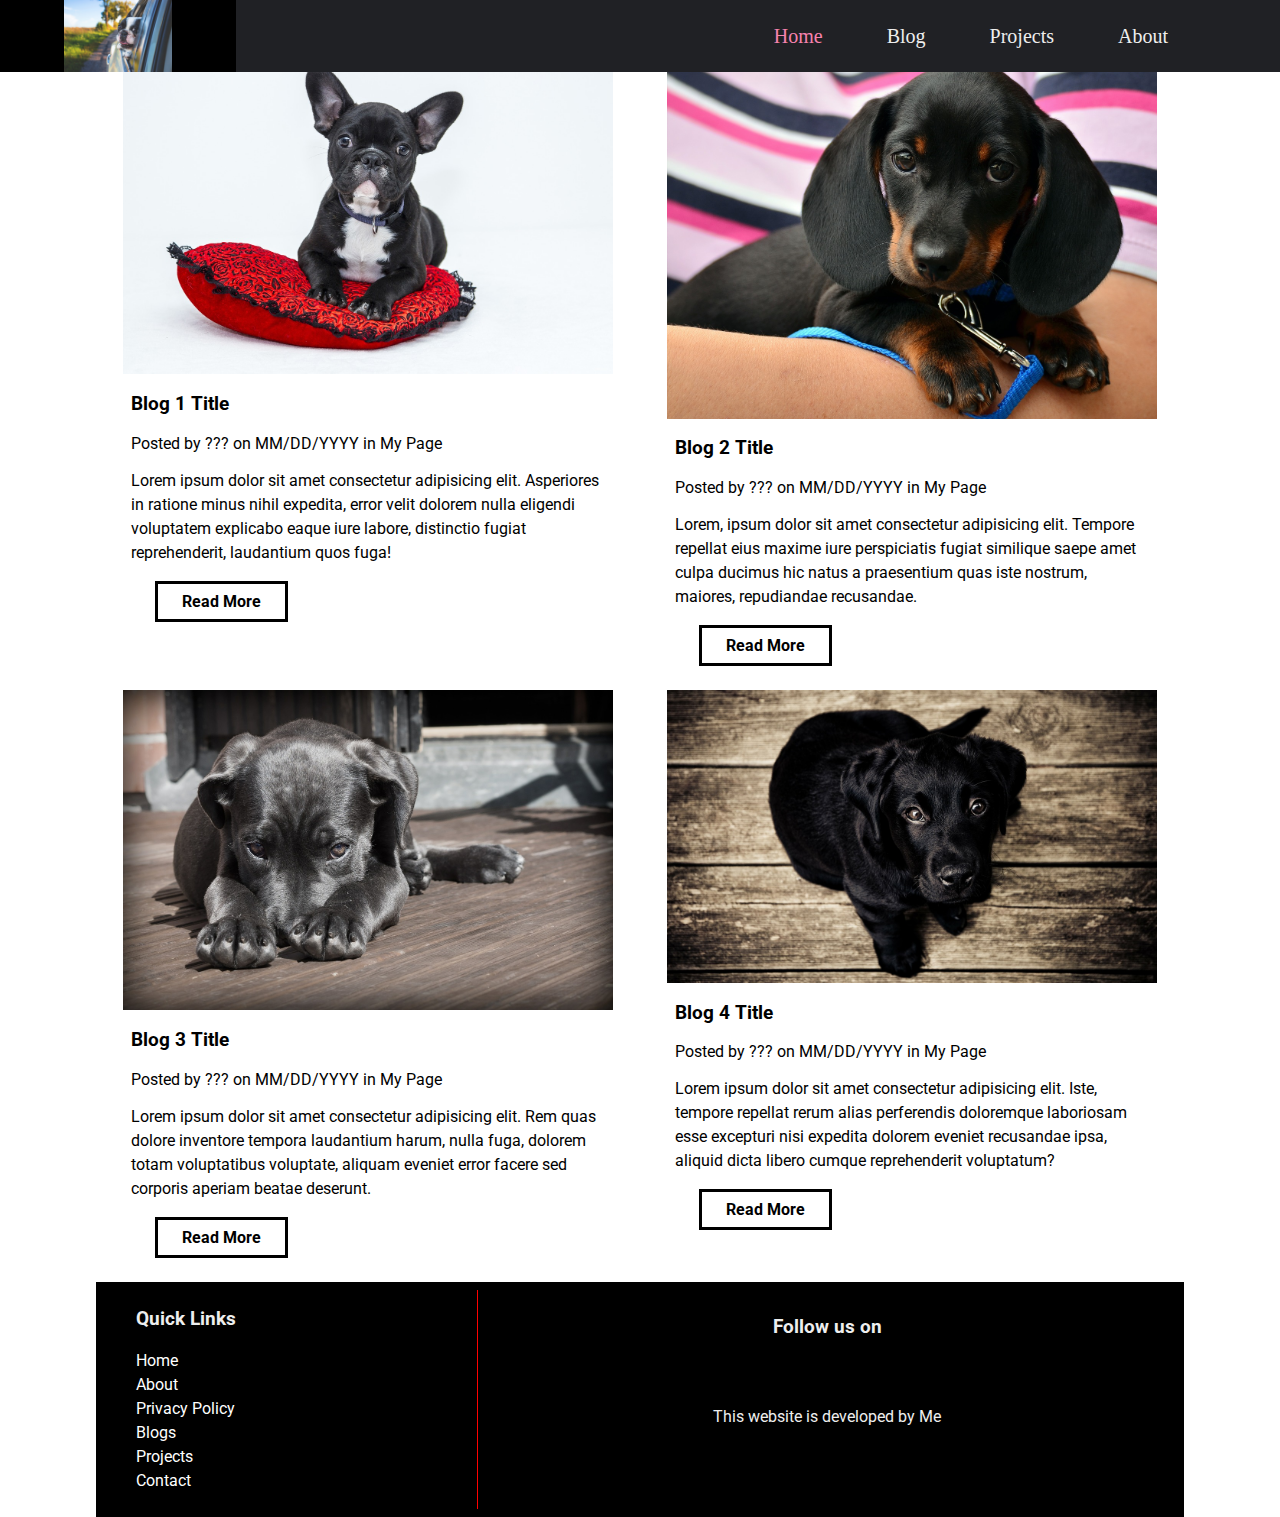
==== blogslist.html @ c9ae8914 "Added sub-pages, project cards & imgs." ====
<html lang="en">
<head>
  <meta charset="UTF-8">
  <meta name="viewport" content="width=device-width, initial-scale=1.0">
  <meta http-equiv="X-UA-Compatible" content="ie=edge">
  <!-- Fonts -->
  <link href="https://fonts.googleapis.com/css?family=Roboto|Roboto+Condensed|Roboto+Slab" rel="stylesheet">
  <!-- Icons -->
  <link rel="stylesheet" href="https://use.fontawesome.com/releases/v5.8.1/css/all.css" integrity="sha384-50oBUHEmvpQ+1lW4y57PTFmhCaXp0ML5d60M1M7uH2+nqUivzIebhndOJK28anvf" crossorigin="anonymous">
  <!-- CSS -->
  <link rel="stylesheet" href="style.css">
  <title>Word Press Tutorial</title>
</head>
<body>
  <!-- Slideout Menu -->
  <div id="slideout-menu">
    <ul>
      <li>
        <a href="#">Home</a>
      </li>
      <li>
        <a href="#">Blog</a>
      </li>
      <li>
        <a href="#">Projects</a>
      </li>
      <li>
        <a href="#">About</a>
      </li>
      <li>
        <input type="text" placeholder="Search Here">
        <br>
      </li>
    </ul>
  </div>
  <!-- NavBar -->
  <nav>
    <div id="logo-img">
      <a href="#">
        <img src="img/logo.jpg" alt="WP Tutorial Logo">
      </a>
    </div>
    <div id="menu-icon">
      <i class="fas fa-bars"></i>
    </div>
    <ul>
      <li>
        <a class="active" href="index.html">Home</a>
      </li>
      <li>
        <a href="blogslist.html">Blog</a>
      </li>
      <li>
        <a href="blogslist.html">Projects</a>
      </li>
      <li>
        <a href="about.html">About</a>
      </li>
      <li>
        <div id="search-icon">
          <i class="fas fa-search"></i>
        </div>
      </li>
    </ul>
  </nav>

  <div id="searchbox">
    <input type="text" placeholder="Search Here">
  </div>

  <main>
    <!-- Blogs Heading -->
    <h2 class="page-heading">Blogs</h2>

    <!-- Blog Cards -->
    <section>

      <!-- Card 1 -->
      <div class="card">
        <!-- Card Image -->
        <div class="card-image">
          <a href="blogpost.html">
            <img src="img/1.jpg" alt="Card Image">
          </a>
        </div>
        <!-- Card Text -->
        <div class="card-description">
          <a href="blogpost.html">
            <h3>Blog 1 Title</h3>
            <div class="card-meta">
              Posted by ??? on MM/DD/YYYY in 
              <a href="#">My Page</a>
            </div>
          </a>
          <p>
            Lorem ipsum dolor sit amet consectetur adipisicing elit. Asperiores in ratione minus nihil expedita, error velit dolorem nulla eligendi voluptatem explicabo eaque iure labore, distinctio fugiat reprehenderit, laudantium quos fuga!
          </p>
          <a href="blogpost.html" class="btn-readmore">Read More</a>
        </div>
      </div>

      <!-- Card 2 -->
      <div class="card">
        <!-- Card Image -->
        <div class="card-image">
          <a href="#">
            <img src="img/2.jpg" alt="Card Image">
            <!-- Image by <a href="https://pixabay.com/users/congerdesign-509903/?utm_source=link-attribution&amp;utm_medium=referral&amp;utm_campaign=image&amp;utm_content=1519374">congerdesign</a> from <a href="https://pixabay.com/?utm_source=link-attribution&amp;utm_medium=referral&amp;utm_campaign=image&amp;utm_content=1519374">Pixabay</a> -->
          </a>
        </div>
        <!-- Card Text -->
        <div class="card-description">
          <a href="#">
            <h3>Blog 2 Title</h3>
          </a>
          <div class="card-meta">
            Posted by ??? on MM/DD/YYYY in 
            <a href="#">My Page</a>
          </div>
          <p>
            Lorem, ipsum dolor sit amet consectetur adipisicing elit. Tempore repellat eius maxime iure perspiciatis fugiat similique saepe amet culpa ducimus hic natus a praesentium quas iste nostrum, maiores, repudiandae recusandae.
          </p>
          <a href="#" class="btn-readmore">Read More</a>
        </div>
      </div>

      <!-- Card 3 -->
      <div class="card">
        <!-- Card Image -->
        <div class="card-image">
          <a href="#">
          <img src="img/3.jpg" alt="Card Image">
          <!-- Image by <a href="https://pixabay.com/users/Winsker-31470/?utm_source=link-attribution&amp;utm_medium=referral&amp;utm_campaign=image&amp;utm_content=423398">Winsker</a> from <a href="https://pixabay.com/?utm_source=link-attribution&amp;utm_medium=referral&amp;utm_campaign=image&amp;utm_content=423398">Pixabay</a> -->
          </a>
        </div>
        <!-- Card Text -->
        <div class="card-description">
          <a href="#">
            <h3>Blog 3 Title</h3>
            <div class="card-meta">
              Posted by ??? on MM/DD/YYYY in 
              <a href="#">My Page</a>
            </div>
          </a>
          <p>
            Lorem ipsum dolor sit amet consectetur adipisicing elit. Rem quas dolore inventore tempora laudantium harum, nulla fuga, dolorem totam voluptatibus voluptate, aliquam eveniet error facere sed corporis aperiam beatae deserunt.
          </p>
          <a href="#" class="btn-readmore">Read More</a>
        </div>
      </div>

      <!-- Card 4 -->
      <div class="card">
        <!-- Card Image -->
        <div class="card-image">
          <a href="#">
            <img src="img/4.jpg" alt="Card Image">
          </a>
        </div>
        <!-- Card Text -->
        <div class="card-description">
          <a href="#">
            <h3>Blog 4 Title</h3>
            <div class="card-meta">
              Posted by ??? on MM/DD/YYYY in 
              <a href="#">My Page</a>
            </div>
          </a>
          <p>
            Lorem ipsum dolor sit amet consectetur adipisicing elit. Iste, tempore repellat rerum alias perferendis doloremque laboriosam esse excepturi nisi expedita dolorem eveniet recusandae ipsa, aliquid dicta libero cumque reprehenderit voluptatum?
          </p>
          <a href="#" class="btn-readmore">Read More</a>
        </div>
      </div>

    </section>

    <footer>

      <!-- Left side of footer -->
      <div id="left-footer">
        <h3>Quick Links</h3>
        <p>
          <ul>
            <li>
              <a href="#">Home</a>
            </li>
            <li>
              <a href="#">About</a>
            </li>
            <li>
              <a href="#">Privacy Policy</a>
            </li>
            <li>
              <a href="#">Blogs</a>
            </li>
            <li>
              <a href="#">Projects</a>
            </li>
            <li>
              <a href="#">Contact</a>
            </li>
          </ul>
        </p>
      </div>

      <!-- Right side of footer -->
      <div id="right-footer">
        <h3>Follow us on</h3>
        <div id="social-media-footer">
          <ul>
            <li>
              <a href="#">
                <i class="fab fa-facebook"></i>
              </a>
            </li>
            <li>
              <a href="#">
                <i class="fab fa-youtube"></i>
              </a>
            </li>
            <li>
              <a href="#">
                <i class="fab fa-github"></i>
              </a>
            </li>
          </ul>
        </div>
        <p>
          This website is developed by Me
        </p>
      </div>

    </footer>

  </main>
  <script src="main.js"></script>
</body>
</html>
---- style.css ----
body {
  font-family: 'Roboto', sans-serif;
  margin: 0;
}

h1 {
  padding: 8px;
  background: rgba(255, 0, 0, 0.8);
  border-radius: 8px;
  margin: 0;
  font-size: 64px;
  font-family: 'Roboto Slab', serif;
}

p {
  line-height: 1.5;
}

main {
  margin: 0 auto;
}

a {
  text-decoration: none;
  color: black;
}

a:hover {
  text-decoration: underline;
}

#banner {
  height: 100vh;
  display: flex;
  align-items: center;
  justify-content: center;
  flex-direction: column;
  background: rgba(0, 0, 0, 0.2) url('img/logo.jpg');
  background-size: cover;
  background-attachment: fixed;
  background-position: center;
  background-blend-mode: overlay;
  color: white;
}

/* Inputs */
input,
textarea {
  height: 32px;
  padding: 0px;
  font-family: 'Roboto Condensed, sans-serif';
  font-size: 20px;
  border: none;
  box-shadow: inset 8px 3px 18px -4px rgba(0, 0, 0, 0.4);
}

input:focus,
textarea:focus {
  outline: none;
}

#banner h3 {
  background: black;
  border-radius: 8px;
  padding: 0 24px;
  font-size: 24px;
}

/* Searchbox */
#searchbox {
  position: fixed;
  right: 0;
  top: 24px;
  width: 500px;
  pointer-events: none;
  z-index: 50;
  transition: 0.4s;
}

#searchbox input {
  height: 48px;
  width: 100%;
}

/* Navigation */
nav {
  height: 72px;
  background: #202125;
  width: 100%;
  margin: 0;
  position: fixed;
  font-family: 'Roboto Condensed, sans-serif';
  font-size: 20px;
  display: flex;
  justify-content: space-between;
  padding: 0 16px 0 0;
  box-sizing: border-box;
  z-index: 100;
}

nav a {
  padding: 0 32px;
  color: #eee;
  transition: 0.4s;
}

nav a:hover {
  text-decoration: none;
  color: red;
}

nav ul {
  display: flex;
  list-style: none;
  justify-content: space-around;
  align-items: center;
  height: 100%;
  margin: 0;
}

.active {
  color: #f783ae;
}

#logo-img {
  display: flex;
  height: 100%;
  background: #111;
  padding: 0 32px;
  align-items: center;
  color: white;
  transition: 0.4s;
}

#logo-img img {
  height: 100%;
}

#logo-img:hover {
  background: black;
}

#menu-icon {
  height: 100%;
  font-size: 28px;
  padding: 0 4px;
  color: #eee;
  display: none;
  align-items: center;
}

/* Search Icon */
#search-icon {
  color: white;
  padding: 0 32px;
  cursor: pointer;
  transition: 0.4s;
}

#search-icon:hover {
  color: red;
}

/* Slideout Menu */
#slideout-menu {
  display: none;
  background-color: #2d3436;
  z-index: 100;
  position: fixed;
  transition: 1s;
  margin-top: 72px;
  width: 100%;
  text-align: center;
  opacity: 0;
  pointer-events: none;
}

#slideout-menu ul {
  list-style: none;
  padding: 0 32px;
}

#slideout-menu ul li {
  padding: 8px;
}

#slideout-menu a {
  font-family: 'Roboto Condensed, sans-serif';
  font-size: 20px;
  color: white;
}

#slideout-menu input {
  width: 85%;
  padding: 8px;
  font-family: 'Roboto Condensed, sans-serif';
  font-size: 20px;
  text-align: center;
}

/* Sections */
section {
  display: flex;
  justify-content: space-around;
  flex-wrap: wrap;
}

.section-heading {
  font-size: 32px;
  font-family: 'Roboto Condensed, sans-serif';
  border-left: 3px solid black;
  border-right: 3px solid black;
  transition: all 0.4s;
  display: inline-block;
  padding: 4px 32px;
}

.section-heading:hover {
  padding: 4px 48px;
  background-color: red;
}

/* Section Source */
#section-source p {
  padding: 8px;
  text-align: center;
}

#section-source a {
  margin: 8px;
  text-align: center;
}

/* Section Cards */
.card-image {
  transition: 0.4s;
}

.card-image:hover {
  box-shadow: 0 10px 6px -6px #777;
}

.card .card-description {
  padding: 0 8px;
}

/* Button "Read More" */
.btn-readmore {
  padding: 8px 24px;
  border: 3px solid black;
  transition: 0.4s;
  display: inline-block;
  margin-bottom: 24px;
  margin-left: 24px;
  font-weight: bold;
  cursor: pointer;
  background: white;
}

.btn-readmore:hover {
  background-color: red;
  text-decoration: none;
  padding: 8px 64px 8px 24px;
  color: white;
}

/* Footer */
footer {
  background-color: black;
  padding: 8px;
  color: #eee;
  display: flex;
}

footer a {
  color: white;
}

footer #left-footer {
  flex: 1;
  border-right: 1px solid red;
  padding-left: 32px;
}

footer #left-footer ul {
  padding: 0;
  list-style: none;
  line-height: 1.5;
}

footer #right-footer {
  flex: 2;
  padding: 8px;
  text-align: center;
}

footer #social-media-footer a {
  color: white;
  transition: 0.4s;
}

footer #social-media-footer ul {
  display: flex;
  list-style: none;
  justify-content: center;
  padding: 0;
}

footer #social-media-footer ul li {
  font-size: 48px;
  padding: 16px;
  transition: 0.4s;
}

footer #social-media-footer ul li:hover a {
  color: red;
}

/* Media Queries */
@media(max-width: 900px) {
  nav ul {
    display: none;
  }
  #menu-icon {
    display: flex;
  }
  #slideout-menu {
    display: block;
  }
  #searchbox {
    display: none;
  }
}

@media(max-width: 719px) {
  main {
    width: 95%;
  }
  section {
    flex-direction: column;
  }
  .card,
  .card-image img {
    width: 100%;
  }
  footer {
    flex-direction: column;
    text-align: center;
  }
  footer #left-footer {
    flex: 1;
    border-right: 0;
    padding-left: 0;
  }
  footer #right-footer {
    background-color: #eee;
    color: black;
  }
  footer #right-footer a {
    color: black;
  }
  footer #social-media-footer a {
    color: black;
    transition: 0.4s;
  }
}

@media(max-width: 600px) {
  main {
    width: 100%;
  }
  h1 {
    font-size: 48px;
  }
  #banner h3 {
    font-size: 20px;
  }
  .card {
    text-align: center;
  }
  #logo-img {
    padding: 0;
  }
}

@media(min-width: 720px) {
  main{
    width: 95%;
  }
  .card {
    width: 45%;
  }
  .card .card-image img {
    width: 100%;
  }
}

@media(min-width: 1200px) {
  main {
    width: 85%;
  }
}
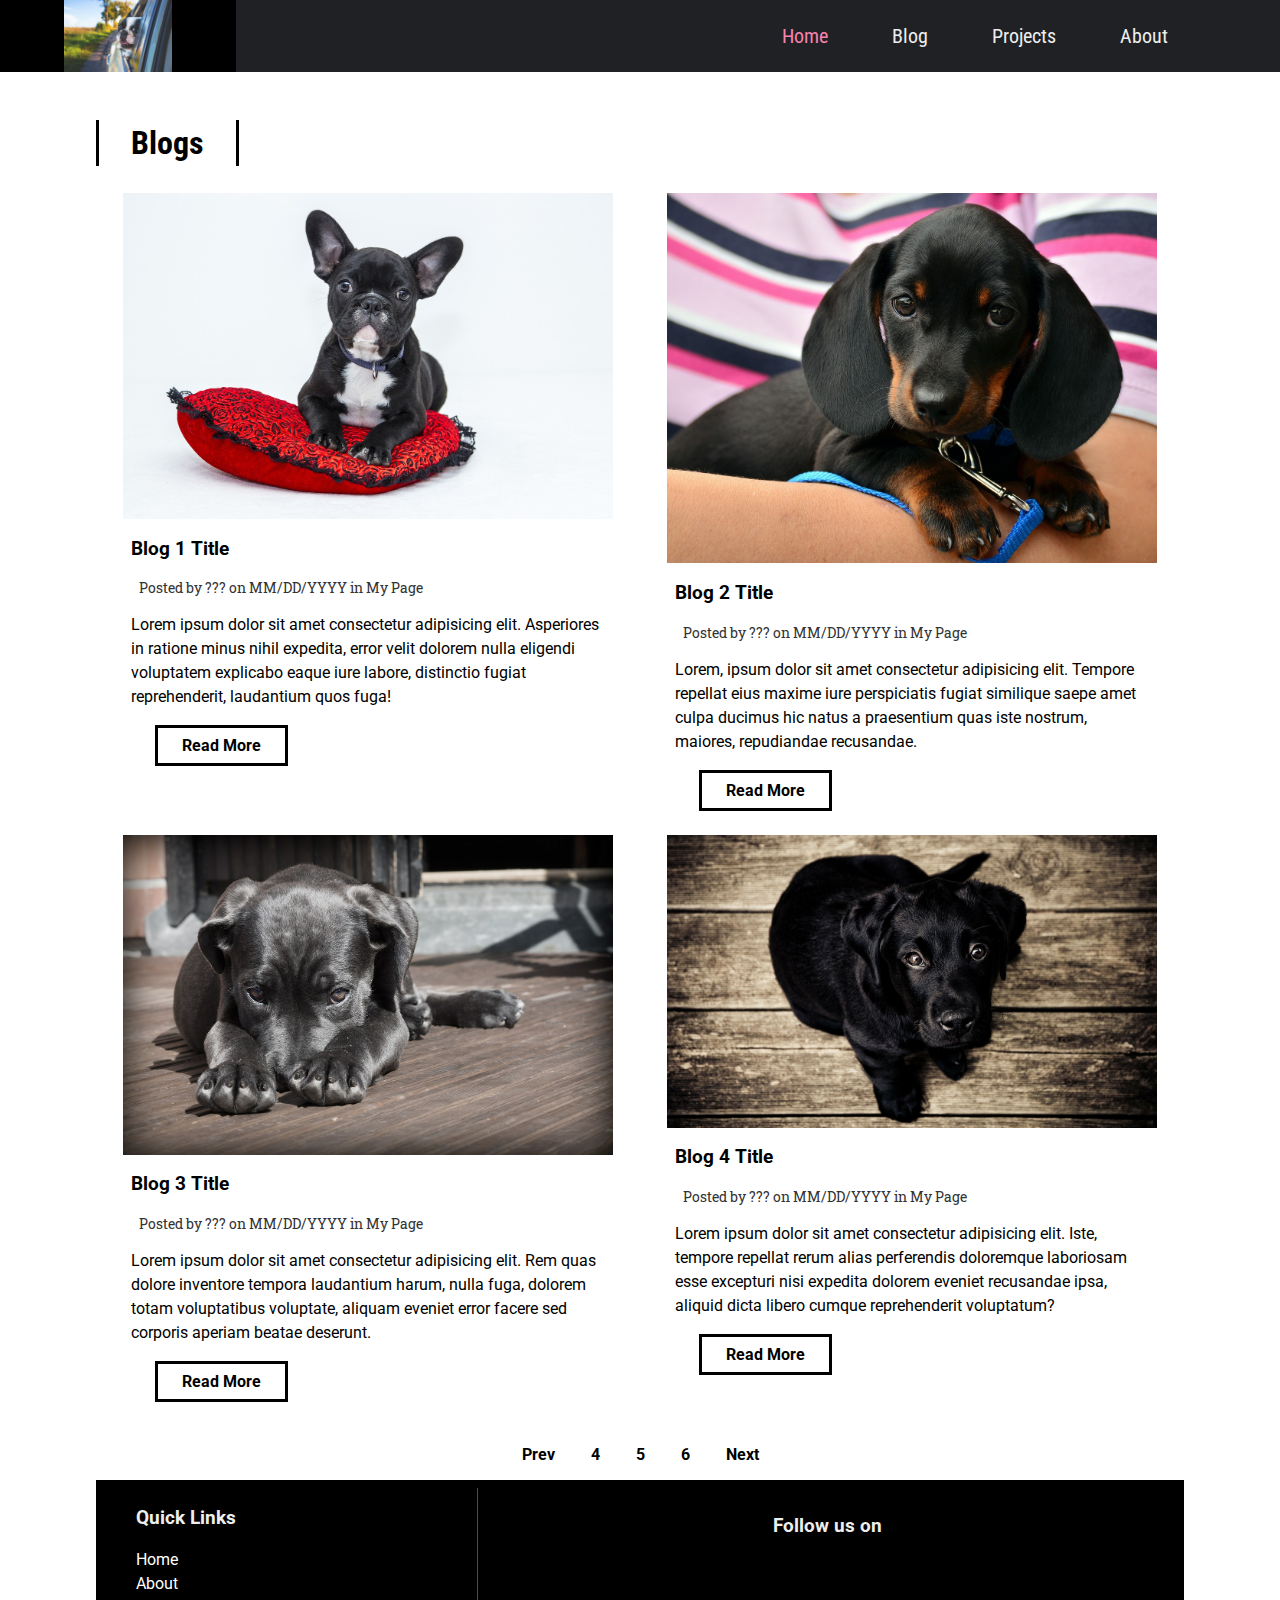
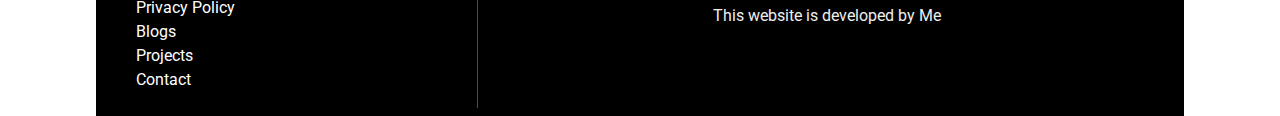
==== commit e0a13456: "Sub-pages formatted & styled, slide-out menu fixed." ====
--- a/blogslist.html
+++ b/blogslist.html
@@ -16,16 +16,16 @@
   <div id="slideout-menu">
     <ul>
       <li>
-        <a href="#">Home</a>
-      </li>
-      <li>
-        <a href="#">Blog</a>
-      </li>
-      <li>
-        <a href="#">Projects</a>
-      </li>
-      <li>
-        <a href="#">About</a>
+        <a href="index.html">Home</a>
+      </li>
+      <li>
+        <a href="blogslist.html">Blog</a>
+      </li>
+      <li>
+        <a href="blogslist.html">Projects</a>
+      </li>
+      <li>
+        <a href="about.html">About</a>
       </li>
       <li>
         <input type="text" placeholder="Search Here">
@@ -175,6 +175,15 @@
 
     </section>
 
+    <!-- Pagination Links -->
+    <div class="pagination">
+      <a href="#">Prev</a>
+      <a href="#">4</a>
+      <a href="#">5</a>
+      <a href="#">6</a>
+      <a href="#">Next</a>
+    </div>
+
     <footer>
 
       <!-- Left side of footer -->
--- a/style.css
+++ b/style.css
@@ -48,7 +48,7 @@
 textarea {
   height: 32px;
   padding: 0px;
-  font-family: 'Roboto Condensed, sans-serif';
+  font-family: 'Roboto Condensed', sans-serif;
   font-size: 20px;
   border: none;
   box-shadow: inset 8px 3px 18px -4px rgba(0, 0, 0, 0.4);
@@ -89,7 +89,7 @@
   width: 100%;
   margin: 0;
   position: fixed;
-  font-family: 'Roboto Condensed, sans-serif';
+  font-family: 'Roboto Condensed', sans-serif;
   font-size: 20px;
   display: flex;
   justify-content: space-between;
@@ -185,7 +185,7 @@
 }
 
 #slideout-menu a {
-  font-family: 'Roboto Condensed, sans-serif';
+  font-family: 'Roboto Condensed', sans-serif;
   font-size: 20px;
   color: white;
 }
@@ -193,7 +193,7 @@
 #slideout-menu input {
   width: 85%;
   padding: 8px;
-  font-family: 'Roboto Condensed, sans-serif';
+  font-family: 'Roboto Condensed', sans-serif;
   font-size: 20px;
   text-align: center;
 }
@@ -207,7 +207,7 @@
 
 .section-heading {
   font-size: 32px;
-  font-family: 'Roboto Condensed, sans-serif';
+  font-family: 'Roboto Condensed', sans-serif;
   border-left: 3px solid black;
   border-right: 3px solid black;
   transition: all 0.4s;
@@ -242,6 +242,17 @@
 
 .card .card-description {
   padding: 0 8px;
+}
+
+.card .card-meta-blogpost {
+  color: #333;
+  font-size: 14px;
+  padding: 16px;
+  font-family: 'Roboto Slab', serif;
+}
+
+.card-meta-blogpost a {
+  color: #333;
 }
 
 /* Button "Read More" */
@@ -316,6 +327,88 @@
   color: red;
 }
 
+/* Blog List page */
+.page-heading {
+  font-size: 32px;
+  font-family: 'Roboto Condensed', sans-serif;
+  border-left: 3px solid black;
+  border-right: 3px solid black;
+  transition: all 0.4s;
+  display: inline-block;
+  padding: 4px 32px;
+  margin-top: 120px;
+}
+
+.page-heading:hover {
+  padding: 4px 48px;
+  background: red;
+}
+
+.card-meta {
+  color: #333;
+  font-size: 14px;
+  padding-left: 8px;
+  font-family: 'Roboto Slab', serif;
+}
+
+.card-meta a {
+  color: #333;
+}
+
+/* Pagination */
+.pagination {
+  padding: 8px;
+  text-align: center;
+  font-weight: bold;
+}
+
+.pagination a {
+  border-top: 3px solid white;
+  display: inline-block;
+  padding: 8px 16px;
+  transition: 0.4s;
+}
+
+.pagination a:hover {
+  text-decoration: none;
+  border-top: 3px solid black;
+}
+
+/* Single Blogpost */
+#post-container {
+  display: flex;
+}
+
+#blogpost {
+  display: flex;
+  flex-direction: column;
+  width: 70%;
+  border-left: 1px solid #999;
+}
+
+#blogpost .card {
+  width: 100%;
+}
+
+#blogpost .card-image:hover {
+  box-shadow: none;
+}
+
+/* Sidebar */
+#sidebar {
+  background-color: #333;
+  flex: 1;
+  padding: 8px 16px;
+  color: white;
+  box-shadow: inset 27px 0 51px -18px rgba(0, 0, 0, 0.75);
+}
+
+/* Comments Section */
+#comments-section {
+  border-top: 2px solid #eee;
+  padding: 8px;
+}
+
 /* Media Queries */
 @media(max-width: 900px) {
   nav ul {
@@ -330,6 +423,13 @@
   #searchbox {
     display: none;
   }
+  #blogpost {
+    width: 100%;
+    border-left: 0;
+  }
+  #sidebar {
+    display: none;
+  }
 }
 
 @media(max-width: 719px) {
